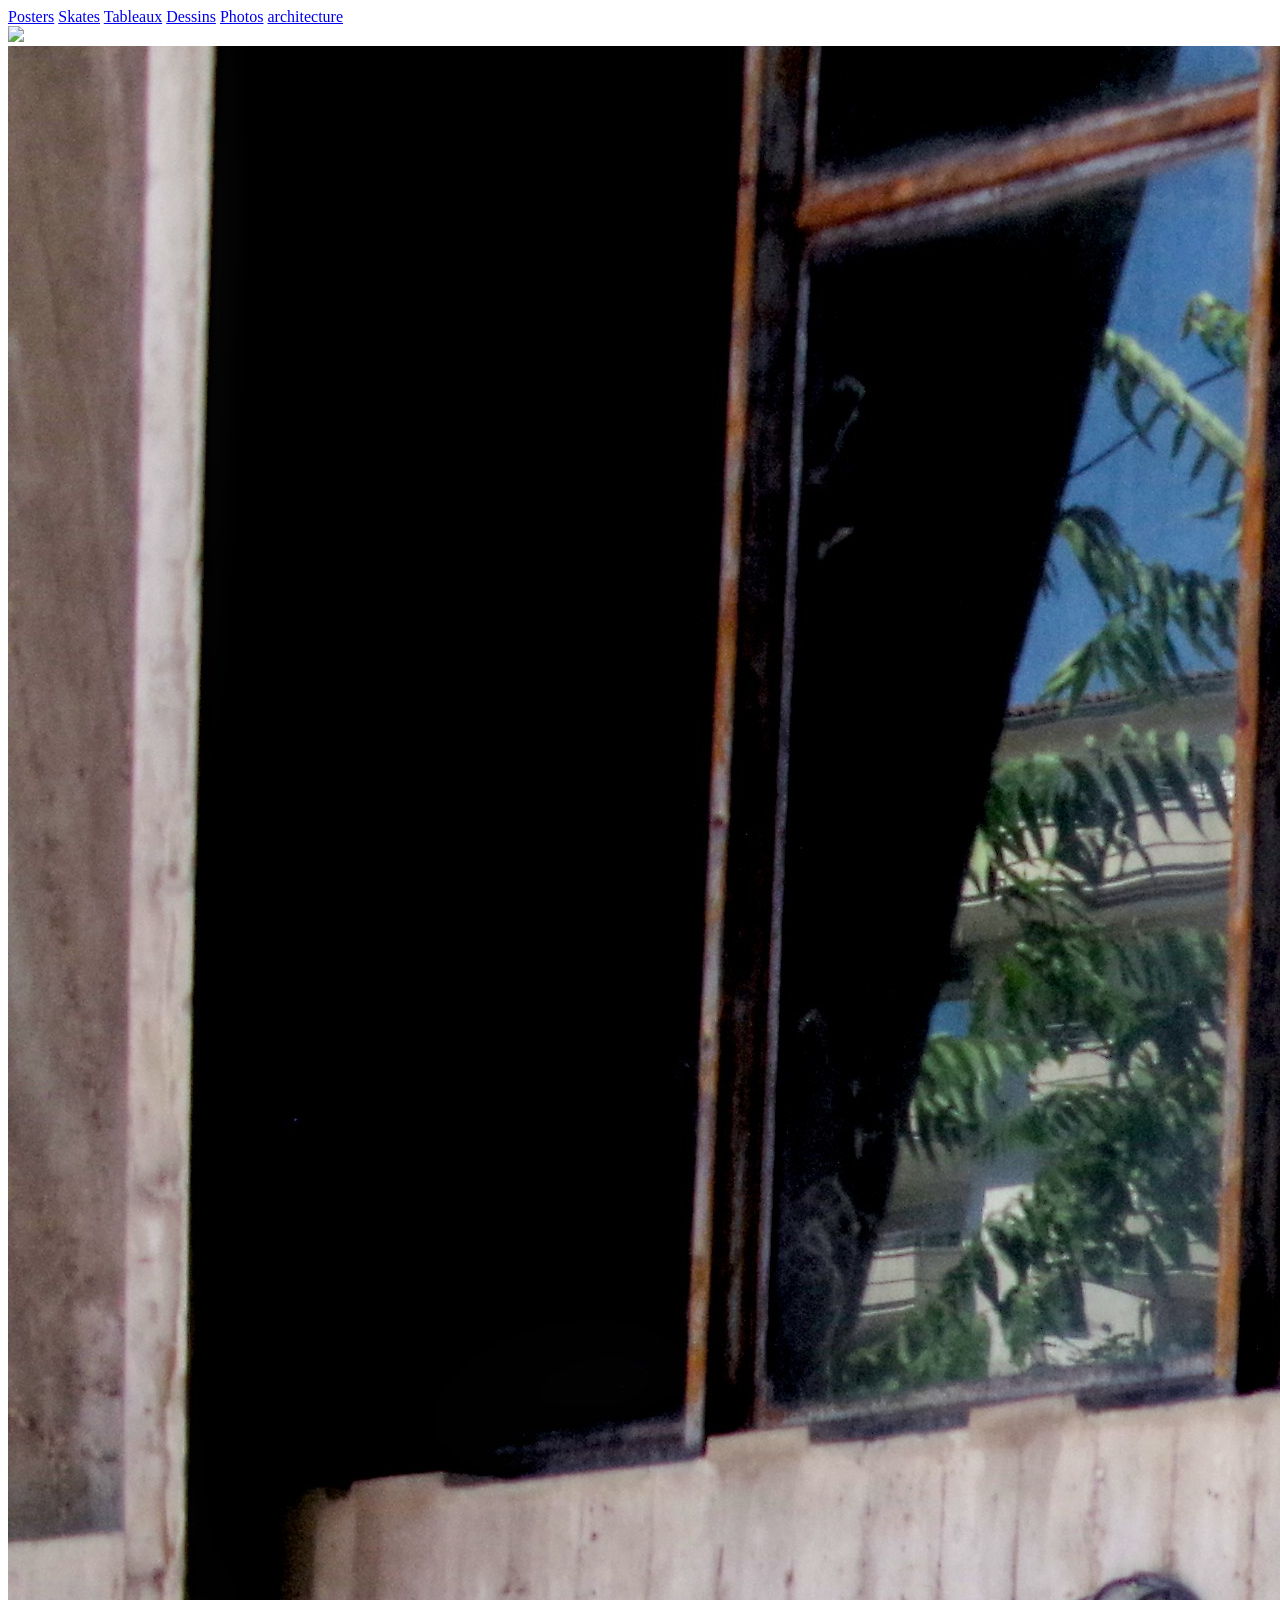
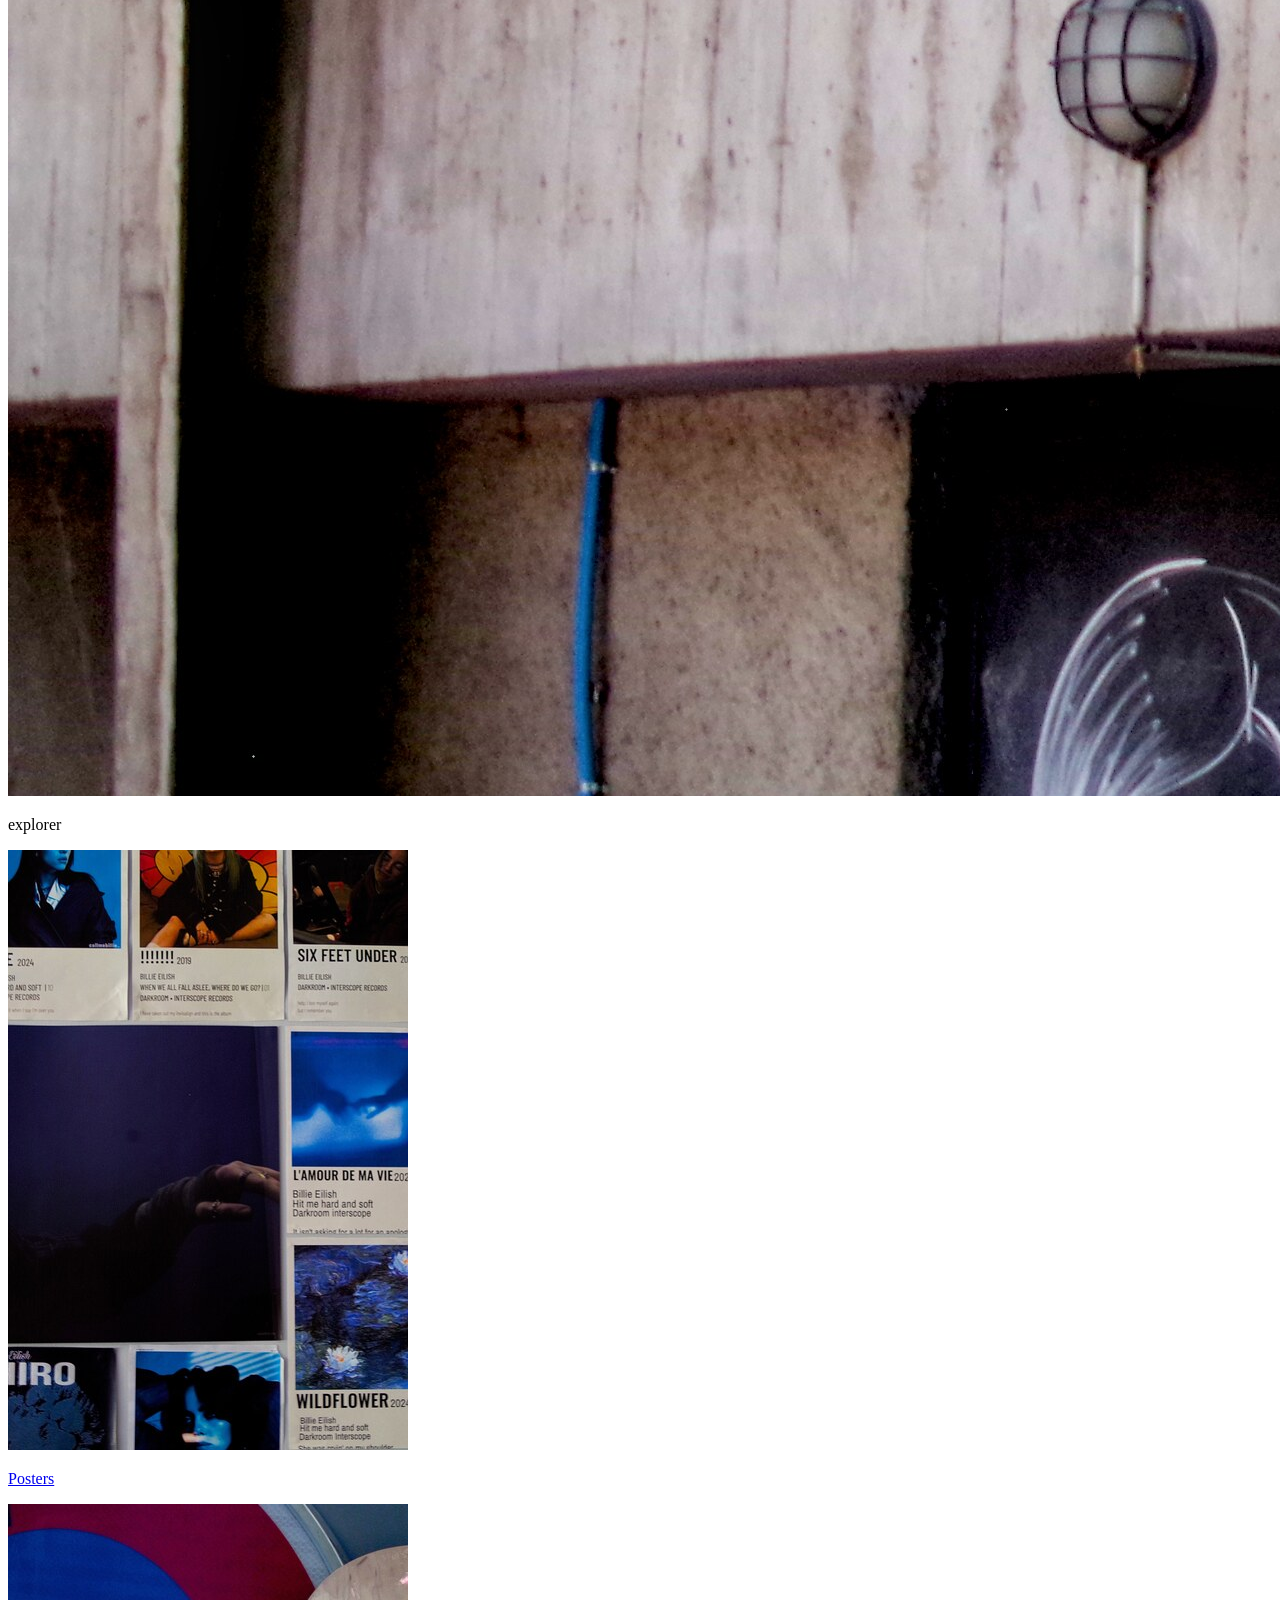
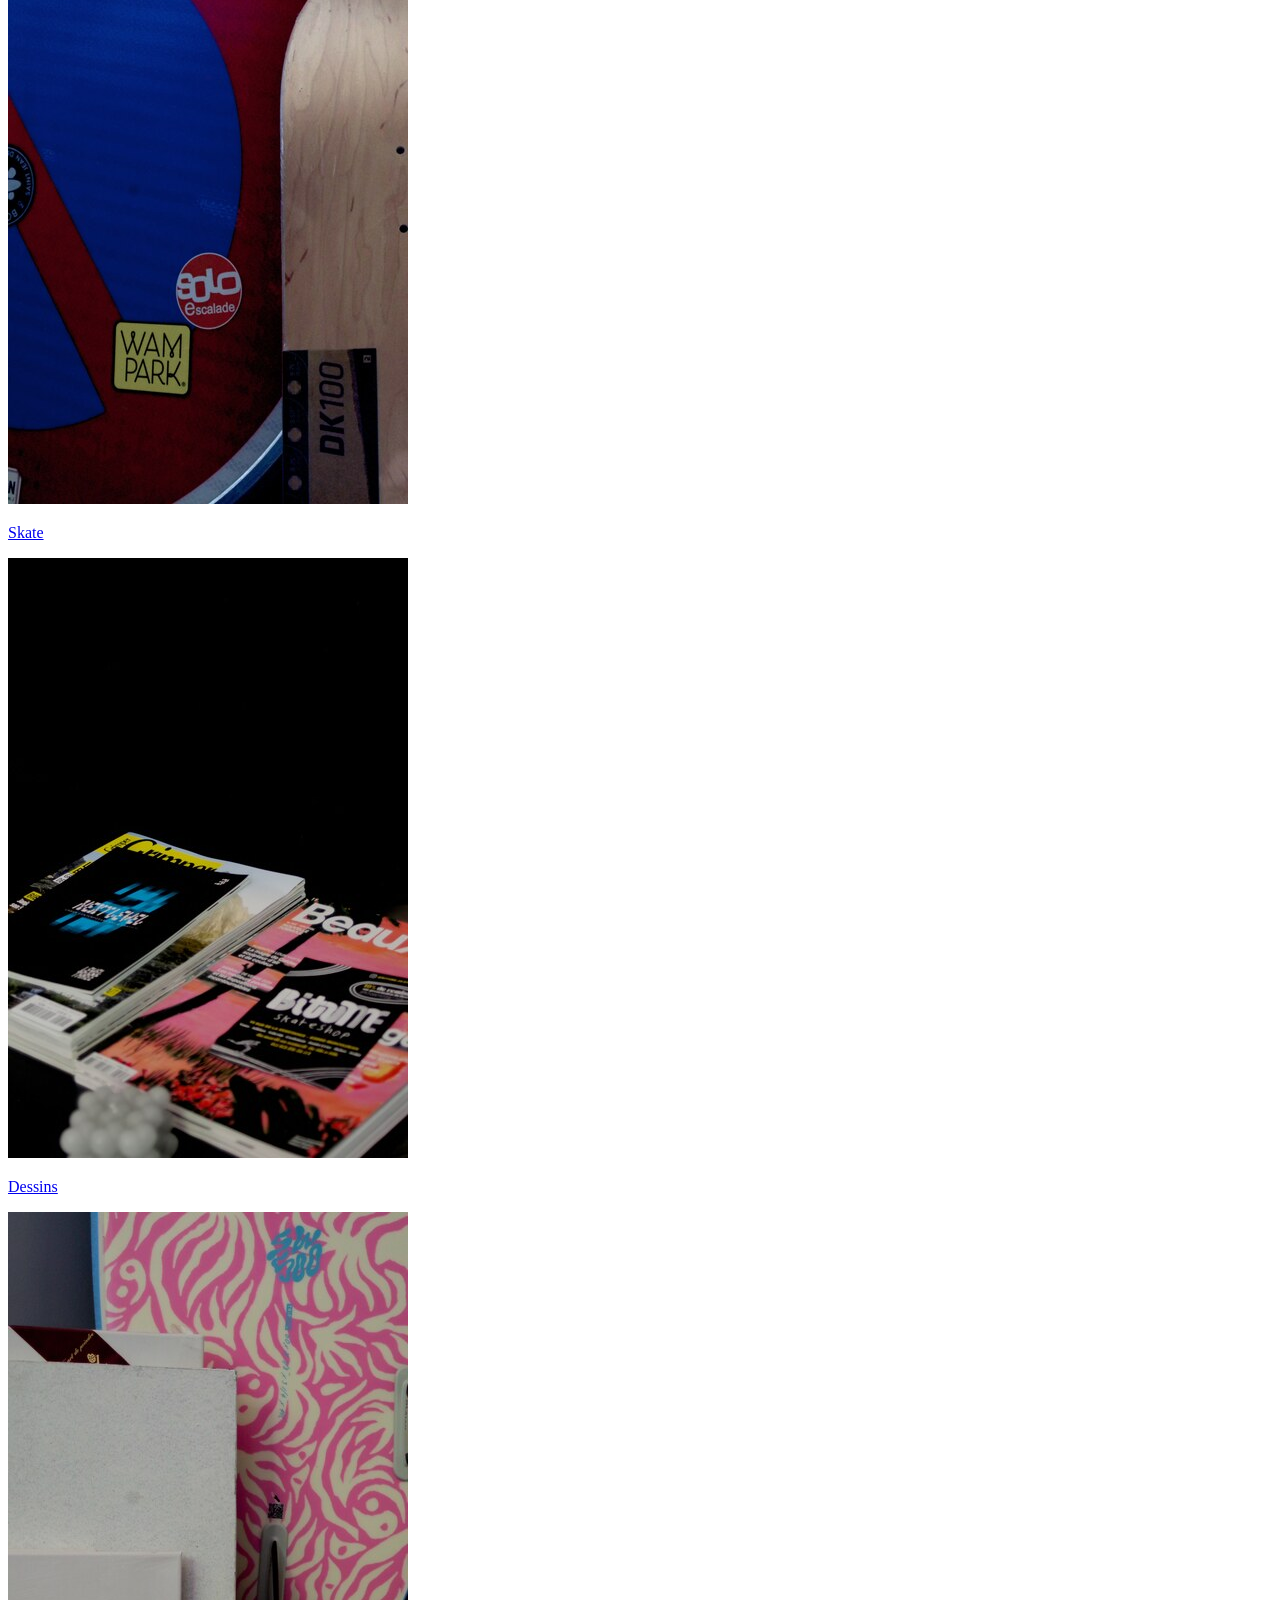
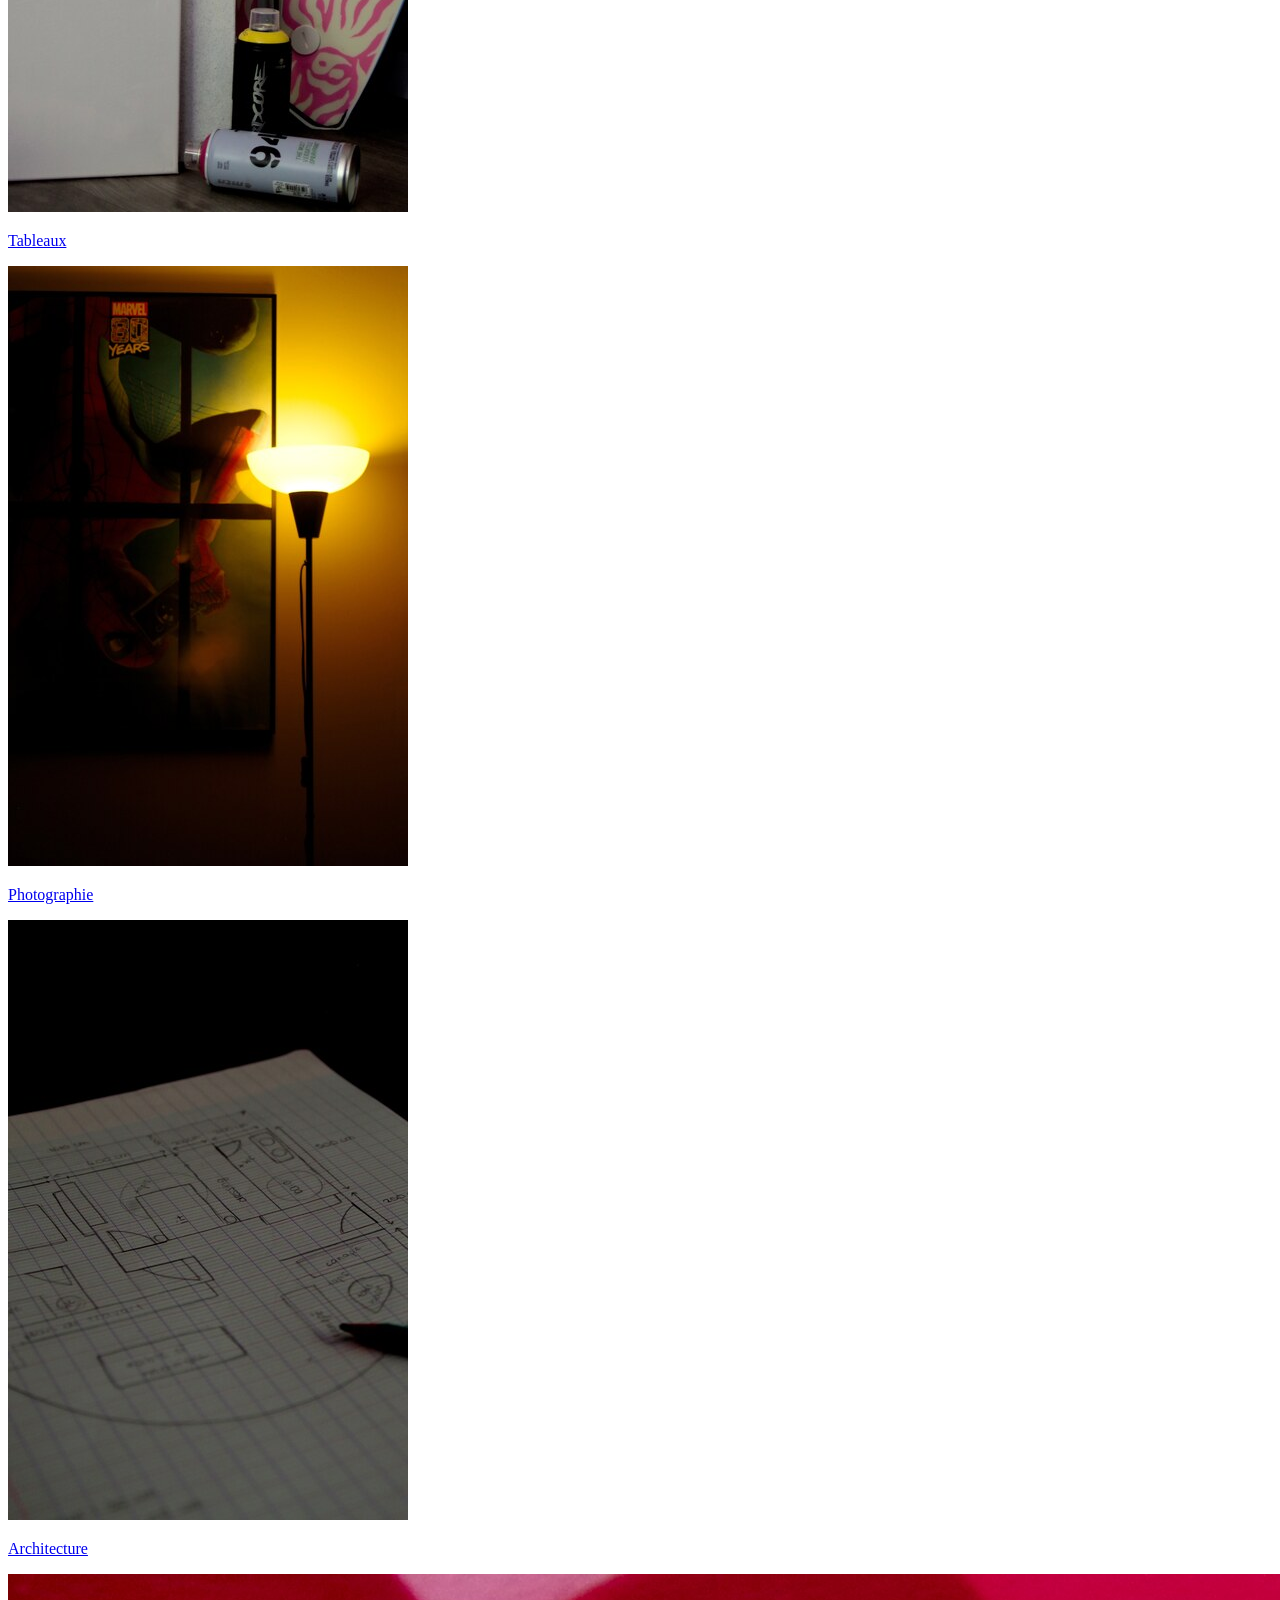
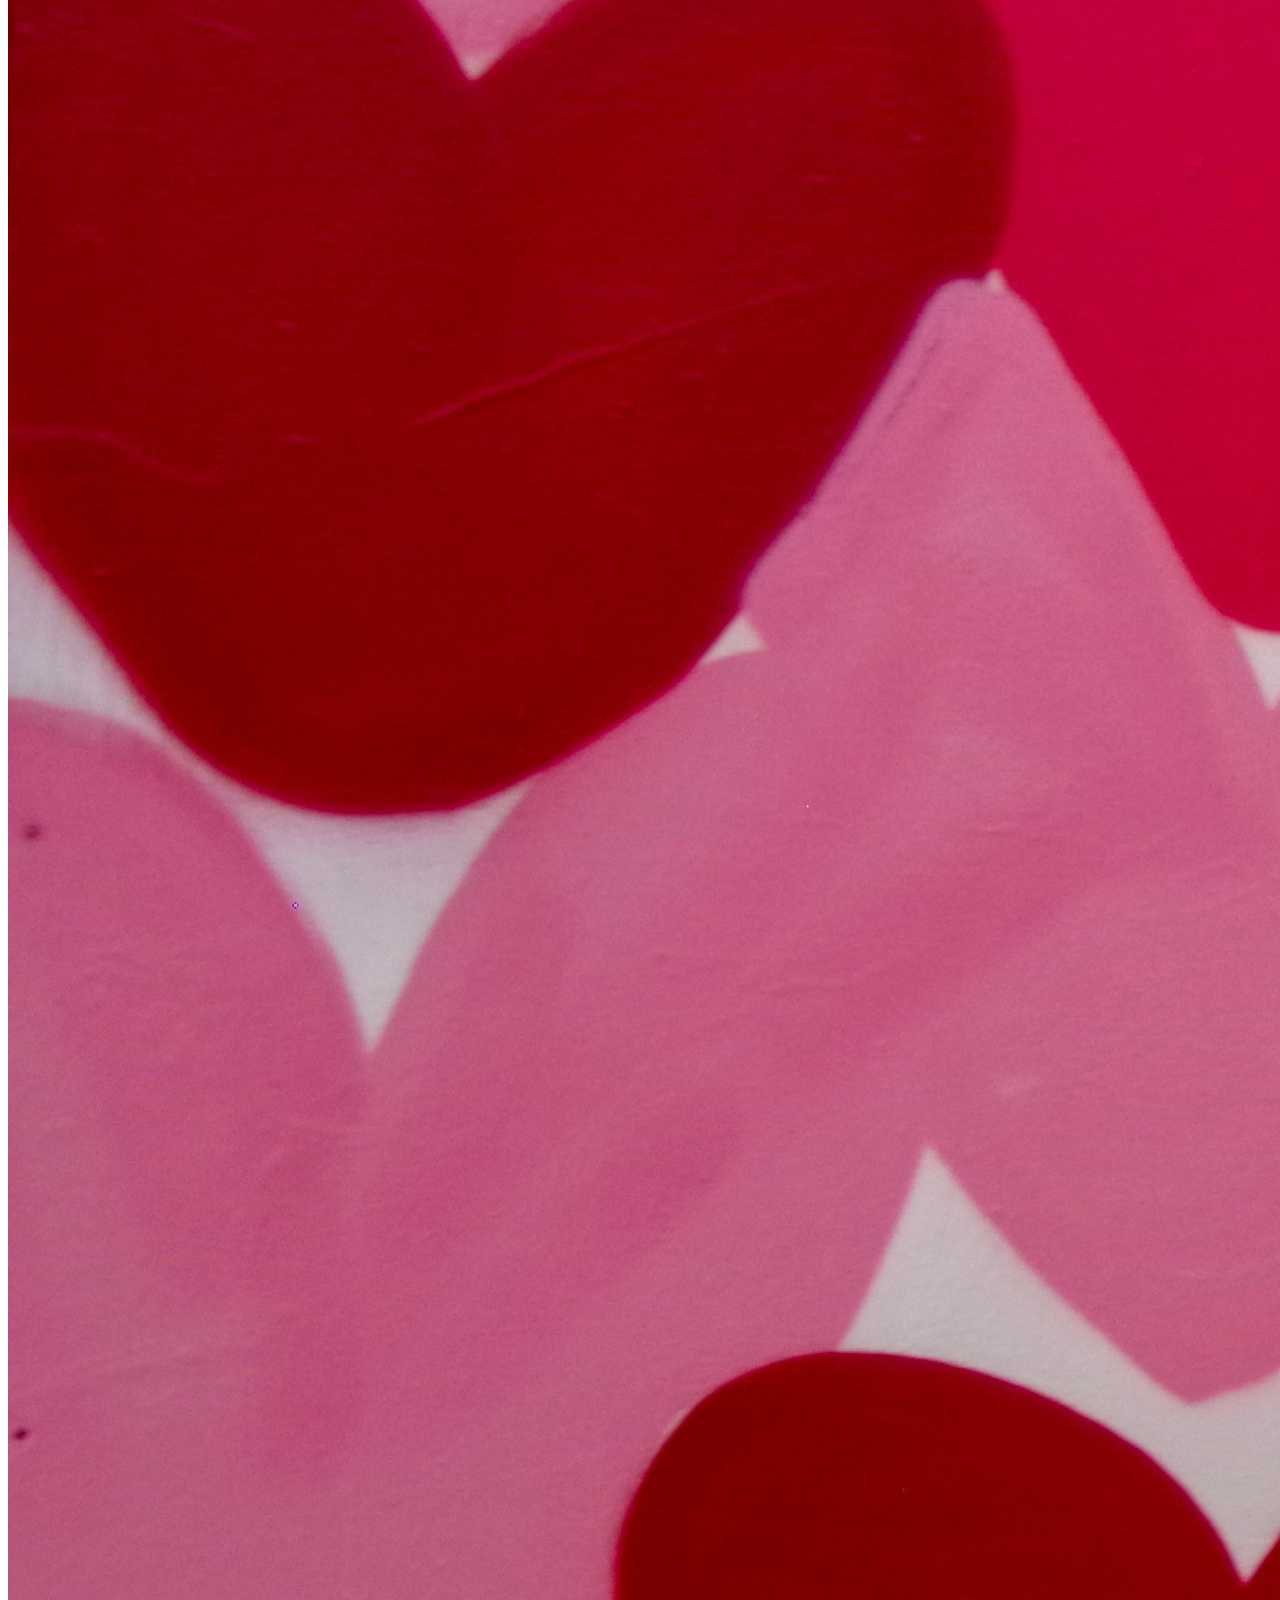
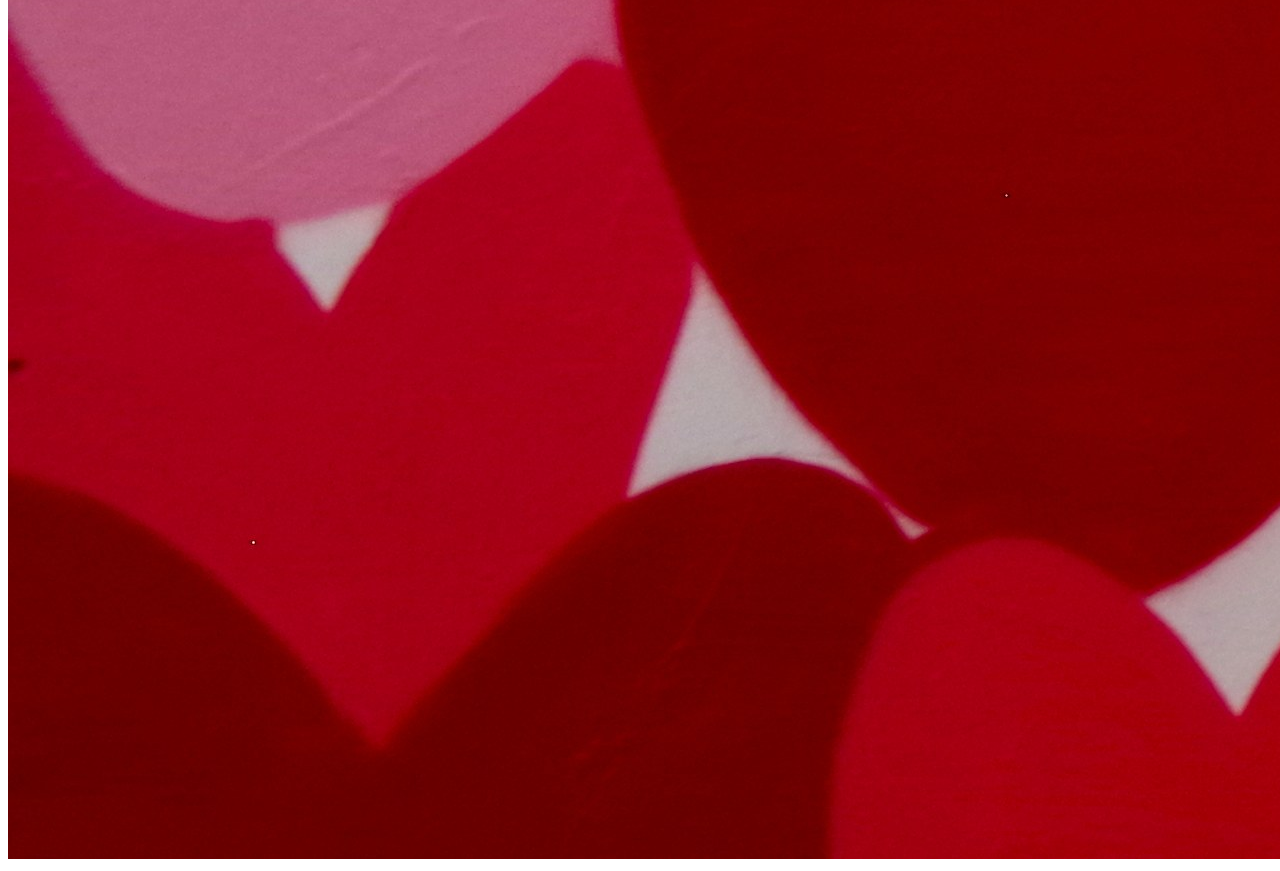
==== index.html @ 8d1b765e "Add files via upload" ====
<!DOCTYPE html>
<html lang="fr">

<head>

  <title>the wave</title>
  <meta charset="utf-8"/>
  <link href="style1.css" rel="stylesheet"/>

</head>

<body>
 
   <nav class="banniere">
    <div class="onglets">
     <a class="marg" href="poster.html">Posters</a>
     <a href="skate.html">Skates</a>
     <a href="tableau.html">Tableaux</a>
	   <a href="dessin.html">Dessins</a>
	   <a href="photos.html">Photos</a>
     <a href="architecture.html">architecture</a>
    </div>
    <a href="index.html" class="logo-lien"><img src="logo/logo.png"></a>
   </nav>

   <img class="bandeau" src="accueil/1.jpg">

<p class="titre">
 explorer
</p>

<div class="accueil">

    <a href="poster.html" class="acueil">
        <img src="accueil/A.jpg">
        <p>Posters</p>
    </a>

    <a href="skate.html" class="acueil">
        <img src="accueil/B.jpg">
        <p>Skate</p>
    </a>

    <a href="autocollant.html" class="acueil">
       <img src="accueil/C.jpg">
        <p>Dessins</p>
    </a>

    <a href="tableau.html" class="acueil">
        <img src="accueil/D.jpg">
        <p>Tableaux</p>
    </a>

    <a href="photos.html" class="acueil">
        <img src="accueil/E.jpg">
        <p>Photographie</p>
    </a>

    <a href="architecture.html" class="acueil">
        <img src="accueil/F.jpg">
        <p>Architecture</p>
    </a>

</div>

 <img class="bandeau" src="accueil/2.jpg">
   
<script src="script.js"></script>
</body>

</html>
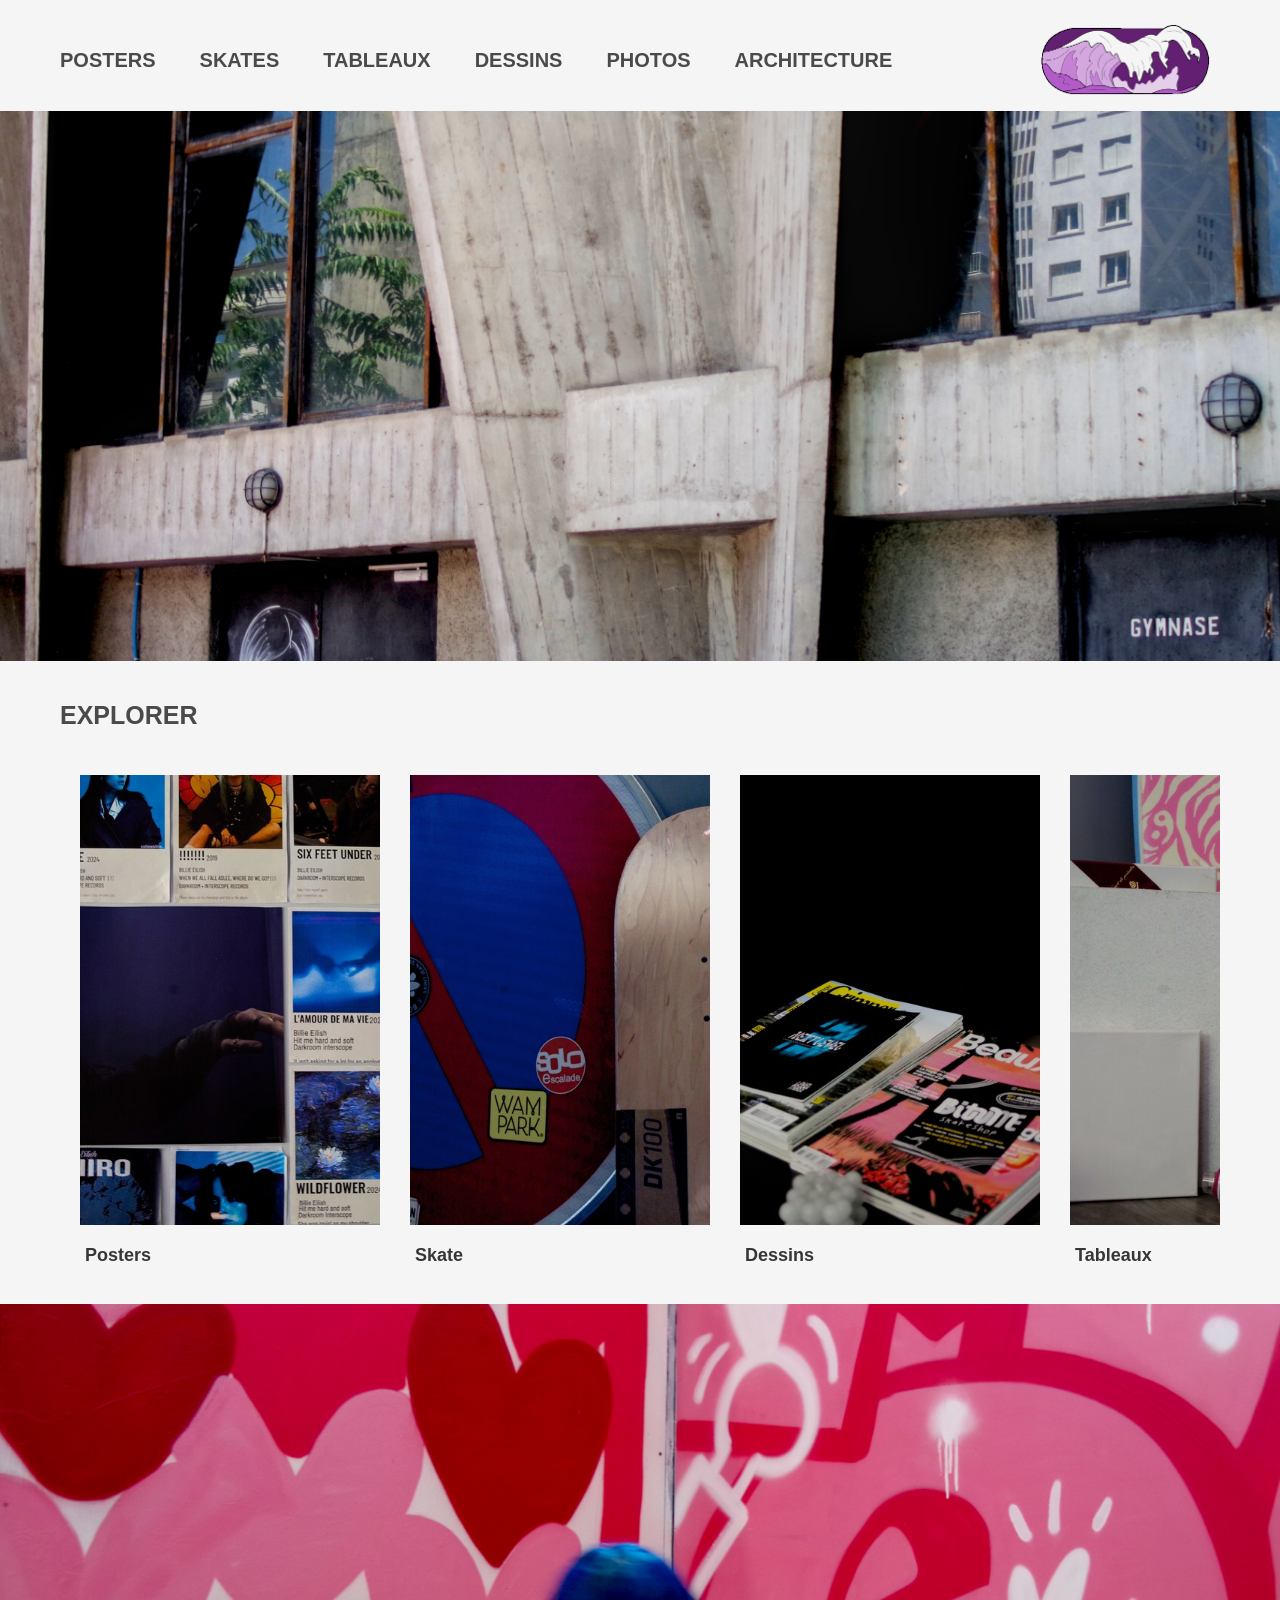
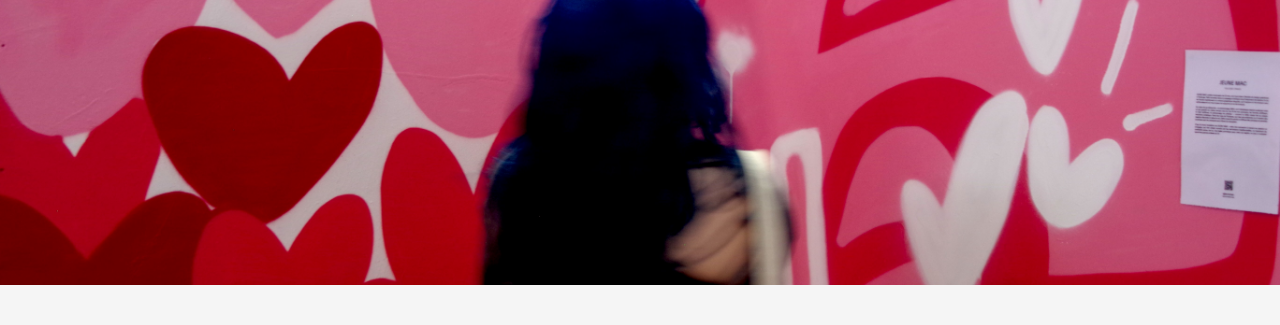
==== commit 21d54b2c: "Add files via upload" ====
--- a/index.html
+++ b/index.html
@@ -6,7 +6,7 @@
   <title>the wave</title>
   <meta charset="utf-8"/>
   <link href="style1.css" rel="stylesheet"/>
-
+ <meta name="viewport" content="width=device-width, initial-scale=1">
 </head>
 
 <body>
--- a/style1.css
+++ b/style1.css
@@ -0,0 +1,236 @@
+@import url('https://fonts.googleapis.com/css2?family=Lato:ital,wght@0,100;0,300;0,400;0,700;0,900;1,100;1,300;1,400;1,700;1,900&display=swap');
+ body{
+  font-family: "Lato", sans serif;
+  background-color: #f5f5f5;
+  padding: 0;
+  margin: 10px 60px;
+  color: #000000;
+ }
+ 
+ nav{
+	 position: sticky;
+	 top: 0;
+	 background-color: #f5f5f5;
+	 padding: 10px 0px;
+	 margin-left: calc(50% - 50vw);
+	 margin-right: calc(50% - 50vw);
+ }
+
+ nav .onglets a{
+     font-family: 'Montserrat', sans-serif;
+     font-weight: 800;
+     font-size: 20px;
+     text-transform: uppercase;
+     color: #4a4a4a;
+     margin-right: 40px;
+	 text-decoration: none;
+ }
+
+.marg{
+	margin-left: 60px
+}
+
+.banniere {
+  display: flex;
+  align-items: center;
+}
+
+.logo-lien {
+  margin-left: auto;   
+}
+
+
+.logo-lien img {
+  height: auto; 
+  width: 20vh;   
+  display: block;
+  mix-blend-mode: multiply;
+  margin-right: 7vh;
+}
+
+
+.photos{
+	display: flex;
+    flex-wrap: wrap;      
+    justify-content: flex-start;
+    gap: 40px; 
+}
+
+.photos img{
+	width: min(425px, 100%);
+    height: auto;
+    display: block;
+}
+
+.bandeau{
+	margin-bottom: 40px;
+	width: 100vw;
+    height: auto;
+    display: block;
+	margin-left: calc(50% - 50vw);
+}
+    
+.posters {
+    display: flex;
+    flex-wrap: wrap;      
+    justify-content: flex-start;
+    gap: 40px;           
+}
+
+.posters img {
+    width: min(300px, 100%);
+    height: auto;
+    display: block;
+}
+
+.image{
+    display: flex;
+    flex-wrap: wrap;      
+    justify-content: flex-start;
+    gap: 40px;
+}
+
+.image img{
+    width: min(300px, 100%);
+    height: auto;
+    display: block;
+}
+
+.titre{
+     font-family: 'Montserrat', sans-serif;
+     color: #4a4a4a;
+     font-weight: 900;
+     font-size: 25px;
+     display: flex;
+     text-transform: uppercase;
+}
+
+.accueil {
+    display: flex;
+    gap: 30px;
+
+    overflow-x: auto;     
+    overflow-y: hidden;
+
+    flex-wrap: nowrap;     
+
+    padding: 20px;
+    scrollbar-width: none;
+    scroll-snap-type: x mandatory;
+    scroll-behavior: smooth;
+}
+.accueil::-webkit-scrollbar {
+    display: none;
+}
+
+.acueil {
+    flex: 0 0 auto;
+    text-decoration: none;        
+}
+
+.acueil img {
+    width: 300px;
+    height: auto;
+    object-fit: cover;
+    display: block;
+}
+
+.acueil p {
+    margin-top: 20px;
+    font-size: 18px;
+    margin-left: 5px;
+    font-family: 'Montserrat', sans-serif;
+    color: #383535;
+    font-weight: 550;
+}
+
+.archi {
+    position: relative;
+    width: 410px;
+    max-width: 90%;
+    aspect-ratio: 3 / 2;
+    margin: 10px;
+    margin-bottom: 70px;
+}
+
+.archi img {
+    position: absolute;
+    width: 100%;
+    height: 100%;
+    object-fit: cover;
+
+    opacity: 0;
+    transition: opacity 0.4s;
+}
+
+.archi img.active {
+    opacity: 1;
+}
+
+.archi button {
+    position: absolute;
+    top: 50%;
+    transform: translateY(-50%);
+
+    z-index: 1;
+
+    border: none;
+    background: none;
+    cursor: pointer;
+
+    font-size: 40px;
+}
+
+.archit{
+    display: flex;
+    flex-wrap: wrap;
+    gap: 30px;
+    justify-content: flex-start;
+}
+
+.prev {
+    left: 10px;
+}
+
+.next {
+    right: 10px;
+}
+
+.dessin {
+    position: relative;
+    max-width: 90%;
+    width: min(300px, 100%);
+    max-width: 90%;
+    height: auto;
+    display: block;
+}
+
+.dessin img{
+    position: absolute;
+    width: 100%;
+    height: 100%;
+    object-fit: cover;
+
+    opacity: 0;
+    transition: opacity 0.4s;
+}
+
+.dessin img.active {
+    opacity: 1;
+}
+
+.dessin button {
+    position: absolute;
+    top: 50%;
+    transform: translateY(-50%);
+
+    z-index: 1;
+
+    border: none;
+    background: none;
+    cursor: pointer;
+
+    font-size: 40px;
+
+    color: #ffffff;
+}
